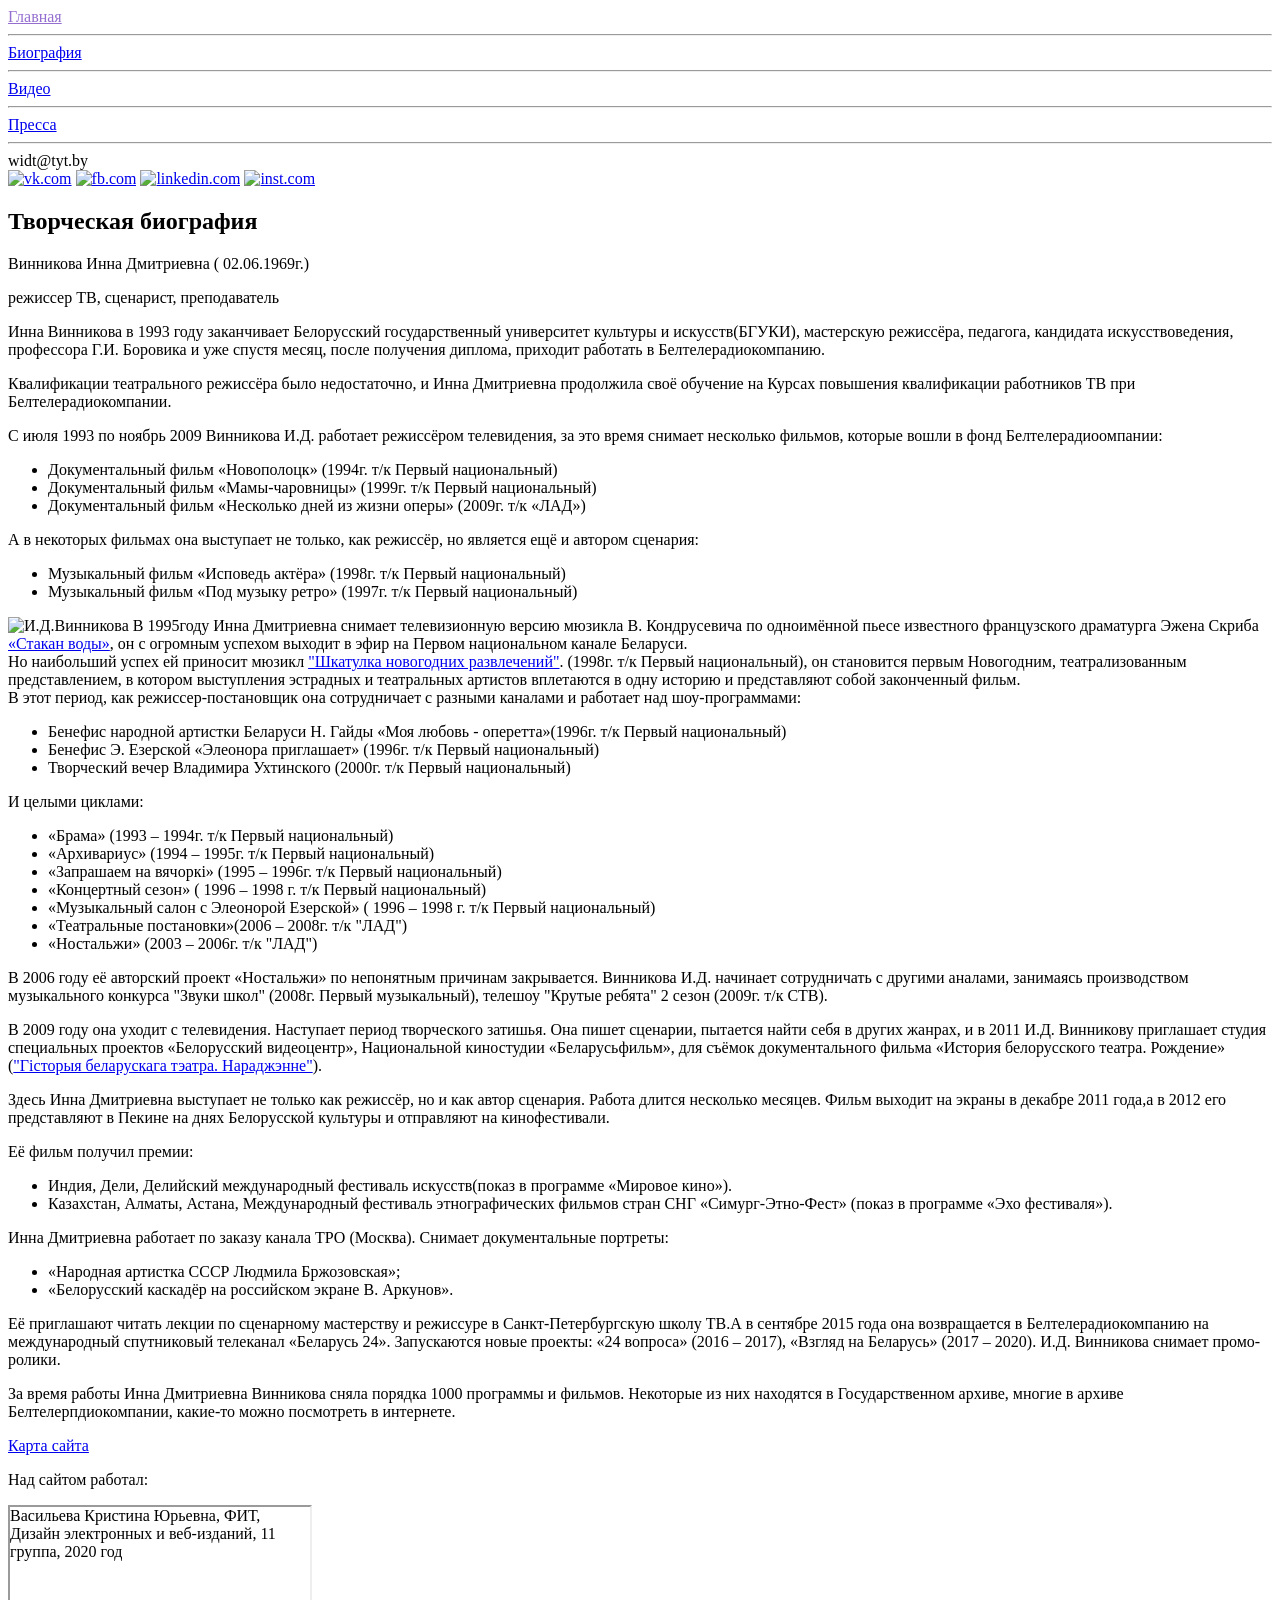
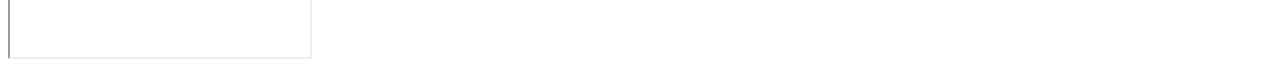
==== bio.html @ d5d309c5 "Add files via upload html and xml" ====
<!DOCTYPE html>
<html lang="ru">
<head>
	<title>Биография</title>
	<meta charset="utf-8">
	<link rel="stylesheet" type="text/css" href="css/common.css" media="all"/>
	<link rel="stylesheet" type="text/css" href="css/bio.css" media="all"/>
	<script type="text/javascript" src="js/jquery-3.5.0.js"></script>
	<script type="text/javascript" src="js/common.js"></script>
</head>
<body>
	<header>
		<nav>
			<div class="menu-item">
				<a style="color:#956fd0;" href="index.html" id="m">Главная</a>
				<hr>
			</div>
			<div class="menu-item" id="here">
				<a href="bio.html">Биография</a>
				<hr>
			</div>
			<div class="menu-item">
				<a href="video.html">Видео</a>
				<hr>
			</div>
			<div class="menu-item">
				<a href="press.html">Пресса</a>
				<hr>
			</div>

		</nav>
		<div class="networks">	<!--блок с ссылками на соцсети-->
			<div>widt@tyt.by</div>
			<a href="https://vk.com/id6564400" target="_blank"><img src="css/content/img/vk.png" alt="vk.com"></a>
			<a href="https://www.facebook.com/inna.vinnikova.73" target="_blank"><img src="css/content/img/fb.png" alt="fb.com"></a>
			<a href="https://by.linkedin.com/in/%D0%B8%D0%BD%D0%BD%D0%B0-%D0%B2%D0%B8%D0%BD%D0%BD%D0%B8%D0%BA%D0%BE%D0%B2%D0%B0-4560b41ba" target="_blank"><img src="css/content/img/li.png" alt="linkedin.com"></a>
			<a href="https://www.instagram.com/inna_widt/" target="_blank"><img src="css/content/img/inst.png" alt="inst.com"></a>
		</div>
	</header>
	<article>
		<div class="cover">
			<div>
			<h2>Творческая биография</h2>
			<p>Винникова Инна Дмитриевна ( 02.06.1969г.)</p>
			<p>режиссер ТВ, сценарист, преподаватель</p>
			</div>
		</div>
		<div class="text">
			<p>Инна Винникова в 1993 году  заканчивает Белорусский государственный университет культуры и искусств(БГУКИ), мастерскую режиссёра, педагога, кандидата искусствоведения, профессора Г.И. Боровика и уже спустя месяц, после получения диплома, приходит  работать в Белтелерадиокомпанию.</p>
			<p>Квалификации театрального режиссёра было недостаточно, и Инна Дмитриевна продолжила своё обучение на Курсах повышения квалификации работников ТВ при Белтелерадиокомпании.</p>
			<p>С июля 1993 по ноябрь 2009 Винникова И.Д. работает  режиссёром телевидения, за это время снимает несколько фильмов, которые вошли в фонд Белтелерадиоомпании:</p>
			<ul>
				<li>Документальный фильм «Новополоцк» (1994г. т/к Первый национальный)</li>
				<li>Документальный фильм «Мамы-чаровницы» (1999г. т/к Первый национальный)</li>
				<li>Документальный фильм «Несколько дней из жизни оперы» (2009г. т/к «ЛАД»)</li>
			</ul>
			<p>А в некоторых фильмах она выступает не только, как режиссёр, но является ещё и автором сценария:</p>
			<ul>
				<li>Музыкальный фильм «Исповедь актёра» (1998г. т/к Первый национальный)</li>
				<li>Музыкальный фильм «Под музыку ретро» (1997г. т/к Первый национальный)</li>
			</ul>
			
			<p>
				<img src="css\content\img\widt.jpg" alt="И.Д.Винникова" title="И.Д.Винникова"></img>
				В 1995году Инна Дмитриевна снимает телевизионную версию мюзикла В. Кондрусевича по одноимённой пьесе известного французского драматурга Эжена Скриба <a href="css\content\video\film1.mp4" target="_blank" title="Стакан воды">«Стакан воды»</a>, он с огромным успехом выходит в эфир на Первом национальном канале Беларуси.<br>
			Но наибольший успех ей приносит мюзикл <a href="css\content\video\film2.mp4" target="_blank" title="Скарбонка навагоднiх пацех(урывак 1)">"Шкатулка новогодних развлечений"</a>. (1998г. т/к Первый национальный),  он  становится первым Новогодним, театрализованным представлением, в котором выступления эстрадных и театральных артистов вплетаются в одну историю и представляют собой законченный фильм.<br>

			В этот период, как режиссер-постановщик она сотрудничает с разными каналами и работает над шоу-программами:</p>
			<ul>
				<li>Бенефис народной артистки Беларуси Н. Гайды «Моя любовь - оперетта»(1996г. т/к  Первый национальный)</li>
				<li>Бенефис Э. Езерской «Элеонора приглашает» (1996г. т/к Первый национальный)</li>
				<li>Творческий вечер Владимира Ухтинского (2000г. т/к Первый национальный)</li>
			</ul>
			<p>И целыми циклами:</p>
			<ul>
				<li>«Брама» (1993 – 1994г. т/к Первый национальный)</li>
				<li>«Архивариус» (1994 – 1995г. т/к Первый национальный)</li>
				<li>«Запрашаем на вячоркi» (1995 – 1996г. т/к Первый национальный)</li>
				<li>«Концертный сезон» ( 1996 – 1998 г. т/к Первый национальный)</li>
				<li>«Музыкальный салон с Элеонорой Езерской» ( 1996 – 1998 г. т/к Первый национальный)</li>
				<li>«Театральные постановки»(2006 – 2008г. т/к "ЛАД")</li>
				<li>«Ностальжи» (2003 – 2006г. т/к "ЛАД")</li>
			</ul>
			<p>В 2006 году её авторский проект «Ностальжи» по непонятным причинам закрывается.  Винникова И.Д. начинает сотрудничать с другими аналами, занимаясь производством музыкального конкурса "Звуки школ" (2008г. Первый музыкальный), телешоу "Крутые ребята" 2 сезон (2009г. т/к СТВ).</p>
			<p>В 2009 году она уходит с телевидения. Наступает период творческого затишья. Она пишет сценарии, пытается найти себя в других жанрах,  и в  2011  И.Д. Винникову приглашает  студия специальных проектов «Белорусский видеоцентр», Национальной киностудии «Беларусьфильм», для съёмок документального фильма «История белорусского театра. Рождение» (<a href="css\content\video\gist.mp4" target="_blank" title="Гiсторыя беларускага тэарта. Нараджэнне">"Гiсторыя беларускага тэатра. Нараджэнне"</a>).</p>
			<p>Здесь Инна Дмитриевна выступает не только как режиссёр, но и как автор сценария. Работа длится несколько месяцев. Фильм выходит на экраны в декабре 2011 года,а в 2012 его представляют в Пекине на днях Белорусской культуры и отправляют на  кинофестивали.</p>
			<p>Её фильм получил премии:</p>
			<ul>
				<li>Индия, Дели, Делийский международный фестиваль искусств(показ в программе «Мировое кино»).</li>
				<li>Казахстан, Алматы, Астана, Международный фестиваль этнографических фильмов стран СНГ «Симург-Этно-Фест» (показ в программе «Эхо фестиваля»).</li>
			</ul>
			<p>Инна Дмитриевна работает по заказу канала ТРО (Москва). Снимает документальные портреты:</p>
			<ul>
				<li>«Народная артистка СССР Людмила Бржозовская»;</li>
				<li>«Белорусский каскадёр на российском экране В. Аркунов».</li>
			</ul>
			<p>Её приглашают читать лекции по сценарному мастерству и режиссуре в Санкт-Петербургскую школу ТВ.А в сентябре 2015 года она возвращается в Белтелерадиокомпанию на международный спутниковый телеканал «Беларусь 24». Запускаются новые проекты: «24 вопроса» (2016 – 2017), «Взгляд на Беларусь» (2017 – 2020). И.Д. Винникова снимает промо-ролики.</p>
			<p>За время работы Инна Дмитриевна Винникова сняла порядка 1000 программы и фильмов. Некоторые из них находятся в Государственном архиве, многие в архиве Белтелерпдиокомпании, какие-то можно посмотреть в интернете.</p>
		</div>
	</article>
	<footer>
		<a id="map" href="sitemap.xml">Карта сайта</a>
		<div><p id="dev">Над сайтом работал:</p><iframe src="developer_info.xml"></iframe></div>
	</footer>
</body>
</html>
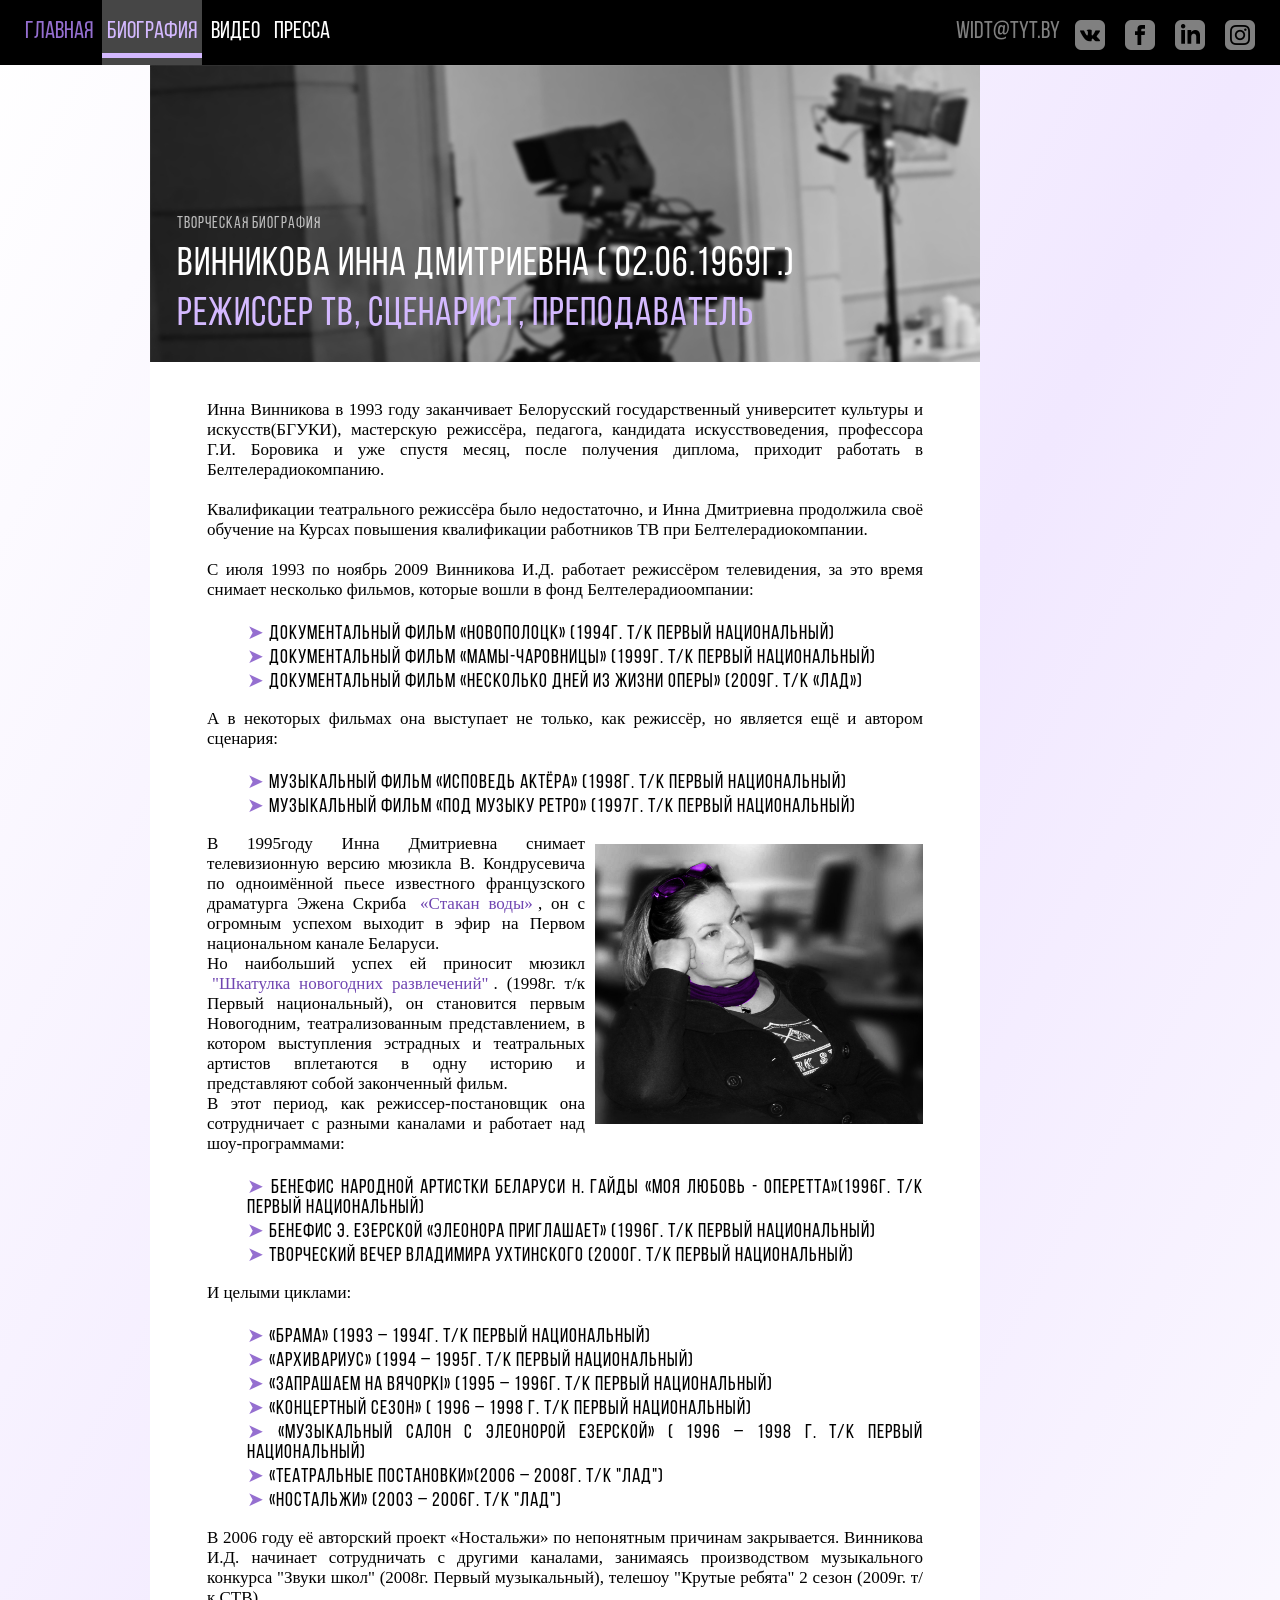
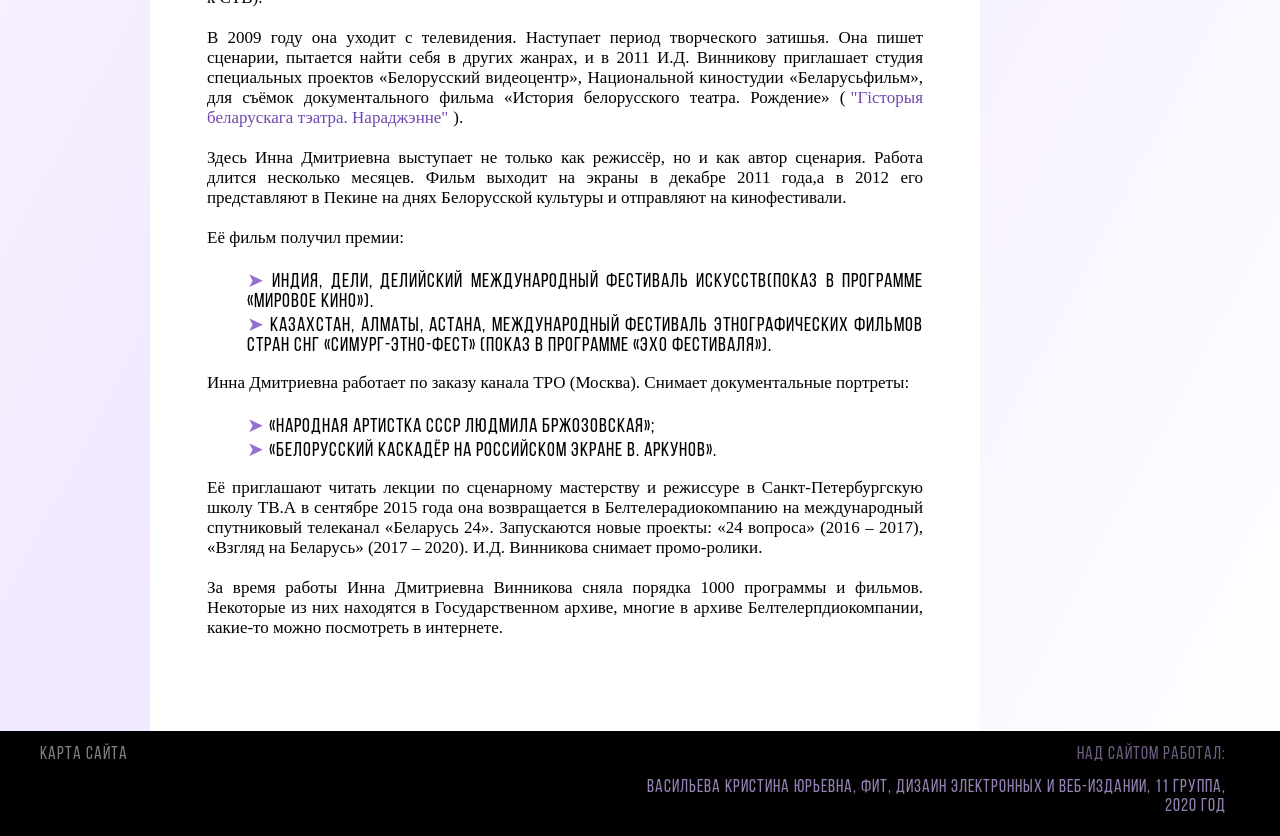
==== commit fed223f8: "Update bio.html" ====
--- a/bio.html
+++ b/bio.html
@@ -81,7 +81,7 @@
 				<li>«Театральные постановки»(2006 – 2008г. т/к "ЛАД")</li>
 				<li>«Ностальжи» (2003 – 2006г. т/к "ЛАД")</li>
 			</ul>
-			<p>В 2006 году её авторский проект «Ностальжи» по непонятным причинам закрывается.  Винникова И.Д. начинает сотрудничать с другими аналами, занимаясь производством музыкального конкурса "Звуки школ" (2008г. Первый музыкальный), телешоу "Крутые ребята" 2 сезон (2009г. т/к СТВ).</p>
+			<p>В 2006 году её авторский проект «Ностальжи» по непонятным причинам закрывается.  Винникова И.Д. начинает сотрудничать с другими каналами, занимаясь производством музыкального конкурса "Звуки школ" (2008г. Первый музыкальный), телешоу "Крутые ребята" 2 сезон (2009г. т/к СТВ).</p>
 			<p>В 2009 году она уходит с телевидения. Наступает период творческого затишья. Она пишет сценарии, пытается найти себя в других жанрах,  и в  2011  И.Д. Винникову приглашает  студия специальных проектов «Белорусский видеоцентр», Национальной киностудии «Беларусьфильм», для съёмок документального фильма «История белорусского театра. Рождение» (<a href="css\content\video\gist.mp4" target="_blank" title="Гiсторыя беларускага тэарта. Нараджэнне">"Гiсторыя беларускага тэатра. Нараджэнне"</a>).</p>
 			<p>Здесь Инна Дмитриевна выступает не только как режиссёр, но и как автор сценария. Работа длится несколько месяцев. Фильм выходит на экраны в декабре 2011 года,а в 2012 его представляют в Пекине на днях Белорусской культуры и отправляют на  кинофестивали.</p>
 			<p>Её фильм получил премии:</p>
@@ -103,4 +103,4 @@
 		<div><p id="dev">Над сайтом работал:</p><iframe src="developer_info.xml"></iframe></div>
 	</footer>
 </body>
-</html>+</html>
--- a/css/common.css
+++ b/css/common.css
@@ -0,0 +1,123 @@
+@font-face {
+	font-family: 'MysteriDi';
+	src: url(fonts/MysteriDi.ttf);
+}
+@font-face {
+	font-family: 'BebasNeue';
+	src: url(fonts/BebasNeue.otf);
+}
+
+body{
+	margin: 0px;
+	max-width: 1700px;
+}
+header{
+	background-color: #000;
+	height: 65px;
+	width: 100%;
+}
+nav{
+	height: 55px;
+}
+nav:first-child{
+	margin-left: 20px;
+}
+hr{
+	visibility: hidden;
+	border: none;
+	background-color: #d4b9ff;
+	height: 5px;
+	width: 100%;
+	position: relative;
+	bottom: 3px;
+}
+
+.menu-item{
+	padding-top:20px;
+	position: relative;
+	font: 18pt 'BebasNeue';
+	display: inline-block;
+	cursor: pointer;
+	height: 45px;
+}
+a:link{
+	color: #fff;
+	text-decoration: none;
+	margin: 0px 5px;
+}
+a:visited{
+	color: #fff;
+	text-decoration: none;
+}
+
+/*стили блока с соц сетями в header'е*/
+.networks{
+	position: absolute;
+	top:0px;
+	right: 0px;
+	margin:20px;
+	font: 18pt 'BebasNeue';
+	color: #808080;
+	display: inline-flex;
+
+}
+.networks div{
+	margin-left: 10px;
+	height: 50px;
+	align-self: center;
+}
+.networks img{
+	height: 30px;
+	width: 30px;
+	margin-left: 10px;
+}
+
+::selection{
+	background-color: #d4b9ff;
+	color:#fff;
+}
+
+
+footer{
+	background-color: #000;
+	height: 105px;
+	width: 100%;
+	display: flex;
+	flex-direction: row;
+	justify-content: space-between;
+}
+footer div{
+	margin-right: 40px;
+	text-align: right;
+	height: 50px;
+}
+footer iframe{
+	margin: 0px 14px 0px 0px;
+	border: none;
+	width: 600px;
+	height:50px;
+}
+#dev, #map{
+	margin: 14px;
+	display: block;
+	color:#d4b9ff;
+	opacity: 0.5;
+	font:18px 'BebasNeue';
+	letter-spacing: 1px;
+}
+#map{
+	margin: 14px 40px;
+	color:#fff;
+}
+#map:hover{
+	opacity:0.7;
+}
+
+/*стили для xml*/
+developer{
+	text-align: right;
+	color:#d4b9ff;
+	opacity: 0.7;
+	font:18px  'BebasNeue';
+	letter-spacing: 1px;
+}
--- a/css/bio.css
+++ b/css/bio.css
@@ -0,0 +1,87 @@
+body{
+	background-image: linear-gradient(to bottom right,#fff,#f1e8ff,#fff);
+}
+article{
+	margin: 0px 300px 0px 150px;
+	background-color: #fff;
+}
+@media(max-width: 1050px){
+	article{
+		margin: 0px 50px 0px 100px;
+	}
+}
+
+/*стили обложки статьи*/
+.cover{
+	background-image: url(content/img/cover.jpg);
+	width: 100%;
+	min-height: 297px;
+	position: relative;
+}
+.cover h2{
+	font:16px 'BebasNeue';
+	letter-spacing: 1px;
+	margin: 13px 10px;
+	color:#fff;
+	opacity: 0.7;
+}
+.cover p{
+	font: 40px 'BebasNeue';
+	letter-spacing: 1px;
+	color:#fff;
+	margin: 10px 10px ;
+}
+.cover p:last-child{
+	color: #d4b9ff;
+}
+.cover div{
+	padding: 17px;
+	position: absolute;
+	bottom: 0px; 
+}
+
+/*стили сплошного текста*/
+.text{
+	padding: 38px 57px 73px 57px;
+	font-size:17px;
+	text-align: justify;
+}
+.text li{
+	list-style-type:none;
+	font: 20px 'BebasNeue';
+	letter-spacing: 1px;
+}
+li::before{
+	color: #956fd0;
+	content: "➤ ";
+}
+.text a:link{
+	color: #7046b1;
+	margin: 0px 5px;
+}
+.text a:visited{
+	color: #956fd0;
+}
+.text a:hover{
+	color: #d4b9ff;
+	text-decoration: underline;
+}
+.text p{
+	margin: 0px 0px 20px 0px;
+}
+.text img{
+	margin:10px 0px 10px 10px;
+	width:328px;
+	height:280px;
+	position: relative;
+	float: right;
+}
+@media(max-width: 769px){
+	.text img{
+	margin:10px 0px 10px 10px;
+	width:290px;
+	height:250px;
+	position: relative;
+	float: right;
+}
+}
